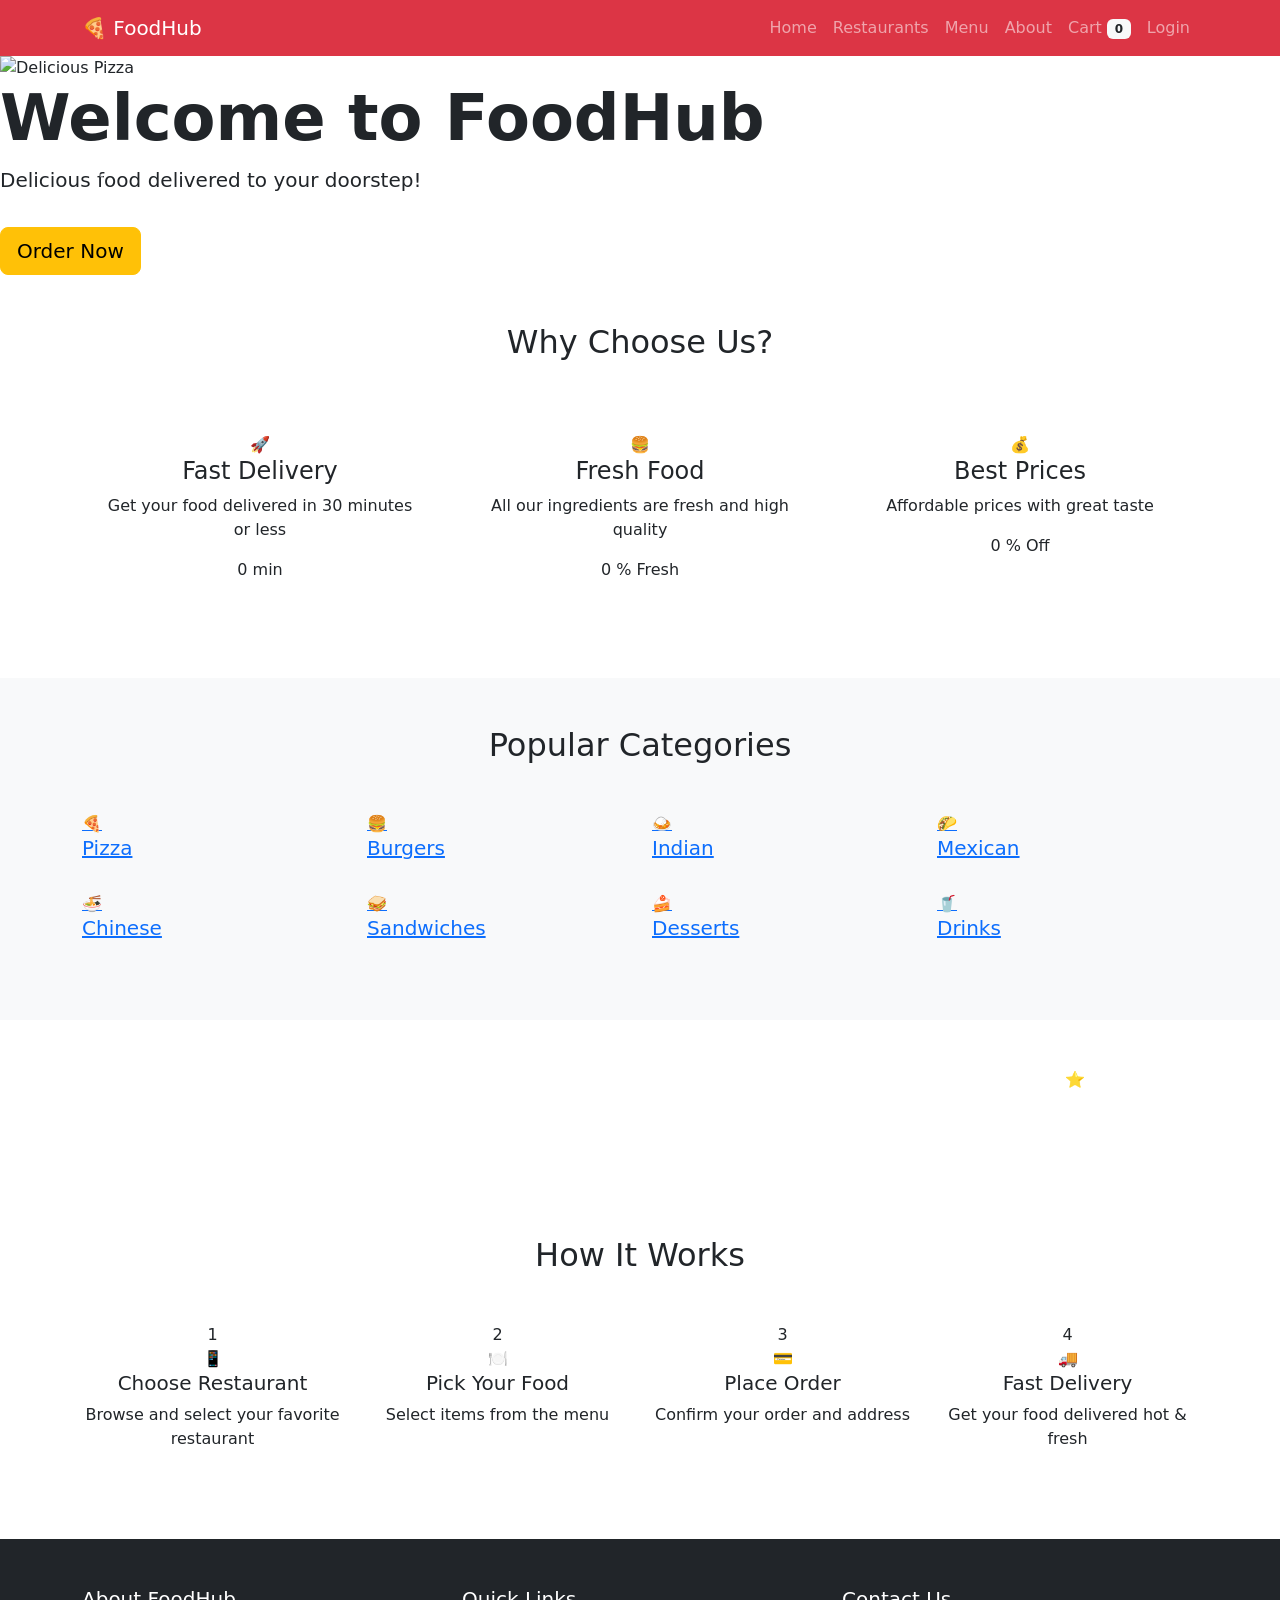
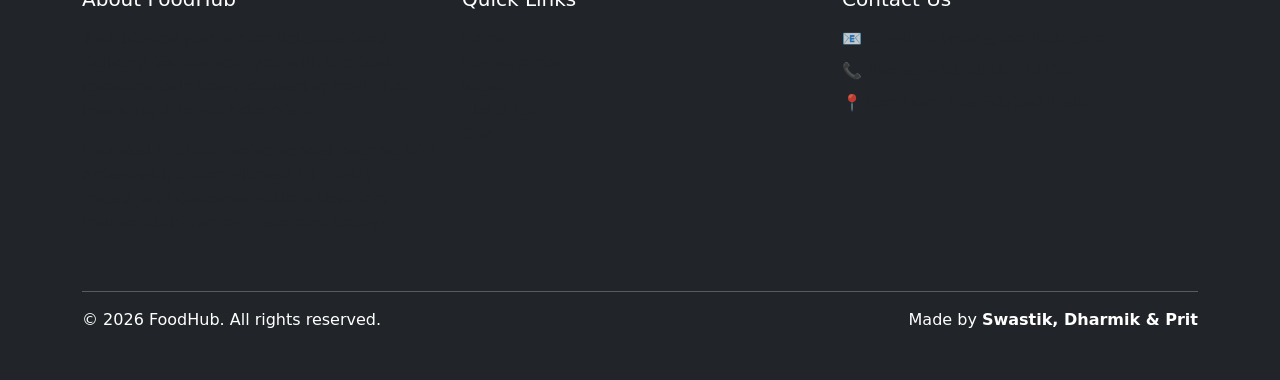
==== index.html @ e94e5028 "Add files via upload" ====
<!DOCTYPE html>
<html lang="en">
<head>
    <meta charset="UTF-8">
    <meta name="viewport" content="width=device-width, initial-scale=1.0">
    <title>FoodHub - Home</title>
    <!-- Bootstrap CSS -->
    <link href="https://cdn.jsdelivr.net/npm/bootstrap@5.3.0/dist/css/bootstrap.min.css" rel="stylesheet">
    <!-- Custom CSS -->
    <link rel="stylesheet" href="css/style.css">
</head>
<body>
    <!-- Navigation Bar -->
    <nav class="navbar navbar-expand-lg navbar-dark bg-danger">
        <div class="container">
            <a class="navbar-brand" href="index.html">🍕 FoodHub</a>
            <button class="navbar-toggler" type="button" data-bs-toggle="collapse" data-bs-target="#navbarNav">
                <span class="navbar-toggler-icon"></span>
            </button>
            <div class="collapse navbar-collapse" id="navbarNav">
                <ul class="navbar-nav ms-auto">
                    <li class="nav-item">
                        <a class="nav-link" href="index.html">Home</a>
                    </li>
                    <li class="nav-item">
                        <a class="nav-link" href="restaurants.html">Restaurants</a>
                    </li>
                    <li class="nav-item">
                        <a class="nav-link" href="menu.html">Menu</a>
                    </li>
                    <li class="nav-item">
                        <a class="nav-link" href="about.html">About</a>
                    </li>
                    <li class="nav-item">
                        <a class="nav-link" href="cart.html">Cart <span id="cartCount" class="badge bg-light text-dark">0</span></a>
                    </li>
                    <li class="nav-item">
                        <a class="nav-link" href="login.html" id="authLink">Login</a>
                    </li>
                </ul>
            </div>
        </div>
    </nav>

    <!-- Carousel Section -->
    <div id="foodCarousel" class="carousel slide" data-bs-ride="carousel">
        <!-- Carousel Indicators -->
        <div class="carousel-indicators">
            <button type="button" data-bs-target="#foodCarousel" data-bs-slide-to="0" class="active"></button>
            <button type="button" data-bs-target="#foodCarousel" data-bs-slide-to="1"></button>
            <button type="button" data-bs-target="#foodCarousel" data-bs-slide-to="2"></button>
        </div>

        <!-- Carousel Slides -->
        <div class="carousel-inner">
            <!-- Slide 1 -->
            <div class="carousel-item active">
                <img src="https://images.unsplash.com/photo-1513104890138-7c749659a591?w=1200&h=500&fit=crop" class="d-block w-100 carousel-img" alt="Delicious Pizza">
                <div class="carousel-caption-overlay">
                    <div class="carousel-caption-custom">
                        <h1 class="display-3 fw-bold">Welcome to FoodHub</h1>
                        <p class="lead">Delicious food delivered to your doorstep!</p>
                        <a href="menu.html" class="btn btn-warning btn-lg mt-3">Order Now</a>
                    </div>
                </div>
            </div>

            <!-- Slide 2 -->
            <div class="carousel-item">
                <img src="https://images.unsplash.com/photo-1565299624946-b28f40a0ae38?w=1200&h=500&fit=crop" class="d-block w-100 carousel-img" alt="Fresh Pizza">
                <div class="carousel-caption-overlay">
                    <div class="carousel-caption-custom">
                        <h1 class="display-3 fw-bold">🍕 Fresh Pizza</h1>
                        <p class="lead">Hot & delicious pizzas made with love</p>
                        <a href="menu.html" class="btn btn-danger btn-lg mt-3">View Menu</a>
                    </div>
                </div>
            </div>

            <!-- Slide 3 -->
            <div class="carousel-item">
                <img src="https://images.unsplash.com/photo-1568901346375-23c9450c58cd?w=1200&h=500&fit=crop" class="d-block w-100 carousel-img" alt="Tasty Burgers">
                <div class="carousel-caption-overlay">
                    <div class="carousel-caption-custom">
                        <h1 class="display-3 fw-bold">🍔 Tasty Burgers</h1>
                        <p class="lead">Juicy burgers that melt in your mouth</p>
                        <a href="menu.html" class="btn btn-success btn-lg mt-3">Order Now</a>
                    </div>
                </div>
            </div>
        </div>

        <!-- Carousel Controls -->
        <button class="carousel-control-prev" type="button" data-bs-target="#foodCarousel" data-bs-slide="prev">
            <span class="carousel-control-prev-icon"></span>
            <span class="visually-hidden">Previous</span>
        </button>
        <button class="carousel-control-next" type="button" data-bs-target="#foodCarousel" data-bs-slide="next">
            <span class="carousel-control-next-icon"></span>
            <span class="visually-hidden">Next</span>
        </button>
    </div>

    <!-- Features Section -->
    <section class="py-5">
        <div class="container">
            <h2 class="text-center mb-5 animate-title">Why Choose Us?</h2>
            <div class="row">
                <div class="col-md-4 text-center mb-4">
                    <div class="feature-box p-4 animate-box" data-delay="0">
                        <div class="feature-icon">🚀</div>
                        <h4>Fast Delivery</h4>
                        <p>Get your food delivered in 30 minutes or less</p>
                        <div class="feature-stats">
                            <span class="counter" data-target="30">0</span>
                            <span> min</span>
                        </div>
                    </div>
                </div>
                <div class="col-md-4 text-center mb-4">
                    <div class="feature-box p-4 animate-box" data-delay="200">
                        <div class="feature-icon">🍔</div>
                        <h4>Fresh Food</h4>
                        <p>All our ingredients are fresh and high quality</p>
                        <div class="feature-stats">
                            <span class="counter" data-target="100">0</span>
                            <span>% Fresh</span>
                        </div>
                    </div>
                </div>
                <div class="col-md-4 text-center mb-4">
                    <div class="feature-box p-4 animate-box" data-delay="400">
                        <div class="feature-icon">💰</div>
                        <h4>Best Prices</h4>
                        <p>Affordable prices with great taste</p>
                        <div class="feature-stats">
                            <span class="counter" data-target="50">0</span>
                            <span>% Off</span>
                        </div>
                    </div>
                </div>
            </div>
        </div>
    </section>

    <!-- Popular Categories Section -->
    <section class="py-5 bg-light">
        <div class="container">
            <h2 class="text-center mb-5">Popular Categories</h2>
            <div class="row">
                <div class="col-6 col-md-3 mb-4">
                    <a href="restaurants.html" class="category-card">
                        <div class="category-icon">🍕</div>
                        <h5>Pizza</h5>
                    </a>
                </div>
                <div class="col-6 col-md-3 mb-4">
                    <a href="restaurants.html" class="category-card">
                        <div class="category-icon">🍔</div>
                        <h5>Burgers</h5>
                    </a>
                </div>
                <div class="col-6 col-md-3 mb-4">
                    <a href="restaurants.html" class="category-card">
                        <div class="category-icon">🍛</div>
                        <h5>Indian</h5>
                    </a>
                </div>
                <div class="col-6 col-md-3 mb-4">
                    <a href="restaurants.html" class="category-card">
                        <div class="category-icon">🌮</div>
                        <h5>Mexican</h5>
                    </a>
                </div>
                <div class="col-6 col-md-3 mb-4">
                    <a href="restaurants.html" class="category-card">
                        <div class="category-icon">🍜</div>
                        <h5>Chinese</h5>
                    </a>
                </div>
                <div class="col-6 col-md-3 mb-4">
                    <a href="restaurants.html" class="category-card">
                        <div class="category-icon">🥪</div>
                        <h5>Sandwiches</h5>
                    </a>
                </div>
                <div class="col-6 col-md-3 mb-4">
                    <a href="restaurants.html" class="category-card">
                        <div class="category-icon">🍰</div>
                        <h5>Desserts</h5>
                    </a>
                </div>
                <div class="col-6 col-md-3 mb-4">
                    <a href="restaurants.html" class="category-card">
                        <div class="category-icon">🥤</div>
                        <h5>Drinks</h5>
                    </a>
                </div>
            </div>
        </div>
    </section>

    <!-- Stats Section -->
    <section class="py-5 stats-section">
        <div class="container">
            <div class="row text-center text-white">
                <div class="col-md-3 mb-4">
                    <div class="stat-box">
                        <div class="stat-number">
                            <span class="counter" data-target="500">0</span>
                            <span>+</span>
                        </div>
                        <div class="stat-label">Happy Customers</div>
                    </div>
                </div>
                <div class="col-md-3 mb-4">
                    <div class="stat-box">
                        <div class="stat-number">
                            <span class="counter" data-target="50">0</span>
                            <span>+</span>
                        </div>
                        <div class="stat-label">Restaurant Partners</div>
                    </div>
                </div>
                <div class="col-md-3 mb-4">
                    <div class="stat-box">
                        <div class="stat-number">
                            <span class="counter" data-target="1000">0</span>
                            <span>+</span>
                        </div>
                        <div class="stat-label">Orders Delivered</div>
                    </div>
                </div>
                <div class="col-md-3 mb-4">
                    <div class="stat-box">
                        <div class="stat-number">
                            <span class="counter" data-target="4.8">0</span>
                            <span>⭐</span>
                        </div>
                        <div class="stat-label">Average Rating</div>
                    </div>
                </div>
            </div>
        </div>
    </section>

    <!-- How It Works Section -->
    <section class="py-5">
        <div class="container">
            <h2 class="text-center mb-5">How It Works</h2>
            <div class="row">
                <div class="col-md-3 text-center mb-4">
                    <div class="step-box">
                        <div class="step-number">1</div>
                        <div class="step-icon">📱</div>
                        <h5>Choose Restaurant</h5>
                        <p>Browse and select your favorite restaurant</p>
                    </div>
                </div>
                <div class="col-md-3 text-center mb-4">
                    <div class="step-box">
                        <div class="step-number">2</div>
                        <div class="step-icon">🍽️</div>
                        <h5>Pick Your Food</h5>
                        <p>Select items from the menu</p>
                    </div>
                </div>
                <div class="col-md-3 text-center mb-4">
                    <div class="step-box">
                        <div class="step-number">3</div>
                        <div class="step-icon">💳</div>
                        <h5>Place Order</h5>
                        <p>Confirm your order and address</p>
                    </div>
                </div>
                <div class="col-md-3 text-center mb-4">
                    <div class="step-box">
                        <div class="step-number">4</div>
                        <div class="step-icon">🚚</div>
                        <h5>Fast Delivery</h5>
                        <p>Get your food delivered hot & fresh</p>
                    </div>
                </div>
            </div>
        </div>
    </section>

    <!-- Footer -->
<footer class="bg-dark text-white py-5">
    <div class="container">
        <div class="row">
            <!-- About Section -->
            <div class="col-md-4 mb-4">
                <h5 class="mb-3">About FoodHub</h5>
                <p class="text-muted">Your trusted partner for delicious food delivery. We connect you with the best restaurants in town, delivering fresh, hot meals right to your doorstep.</p>
                <p class="text-muted">Founded in 2026, we've served over 50,000 orders with a commitment to quality, speed, and customer satisfaction. Join thousands of happy customers today!</p>
            </div>
            
            <!-- Quick Links -->
            <div class="col-md-4 mb-4">
                <h5 class="mb-3">Quick Links</h5>
                <ul class="list-unstyled">
                    <li><a href="index.html" class="text-muted text-decoration-none">Home</a></li>
                    <li><a href="restaurants.html" class="text-muted text-decoration-none">Restaurants</a></li>
                    <li><a href="menu.html" class="text-muted text-decoration-none">Menu</a></li>
                    <li><a href="about.html" class="text-muted text-decoration-none">About Us</a></li>
                    <li><a href="cart.html" class="text-muted text-decoration-none">Cart</a></li>
                </ul>
            </div>
            
            <!-- Contact Section -->
            <div class="col-md-4 mb-4">
                <h5 class="mb-3">Contact Us</h5>
                <ul class="list-unstyled text-muted">
                    <li class="mb-2">📧 Email: <a href="mailto:support@foodhub.com" class="text-muted text-decoration-none">support@foodhub.com</a></li>
                    <li class="mb-2">📞 Phone: +91 90164 71728</li>
                    <li class="mb-2">📍 Location: Ahemdabad, India</li>
                </ul>
            </div>
        </div>
        
        <hr class="bg-secondary">
        
        <div class="row">
            <div class="col-md-6 text-center text-md-start">
                <p class="mb-0">&copy; 2026 FoodHub. All rights reserved.</p>
            </div>
            <div class="col-md-6 text-center text-md-end">
                <p class="mb-0">Made by <strong>Swastik, Dharmik & Prit</strong></p>
            </div>
        </div>
    </div>
</footer>


    <script src="https://cdn.jsdelivr.net/npm/bootstrap@5.3.0/dist/js/bootstrap.bundle.min.js"></script>
    <!-- Custom JS -->
    <script src="js/main.js"></script>
    <script src="js/home.js"></script>
</body>
</html>
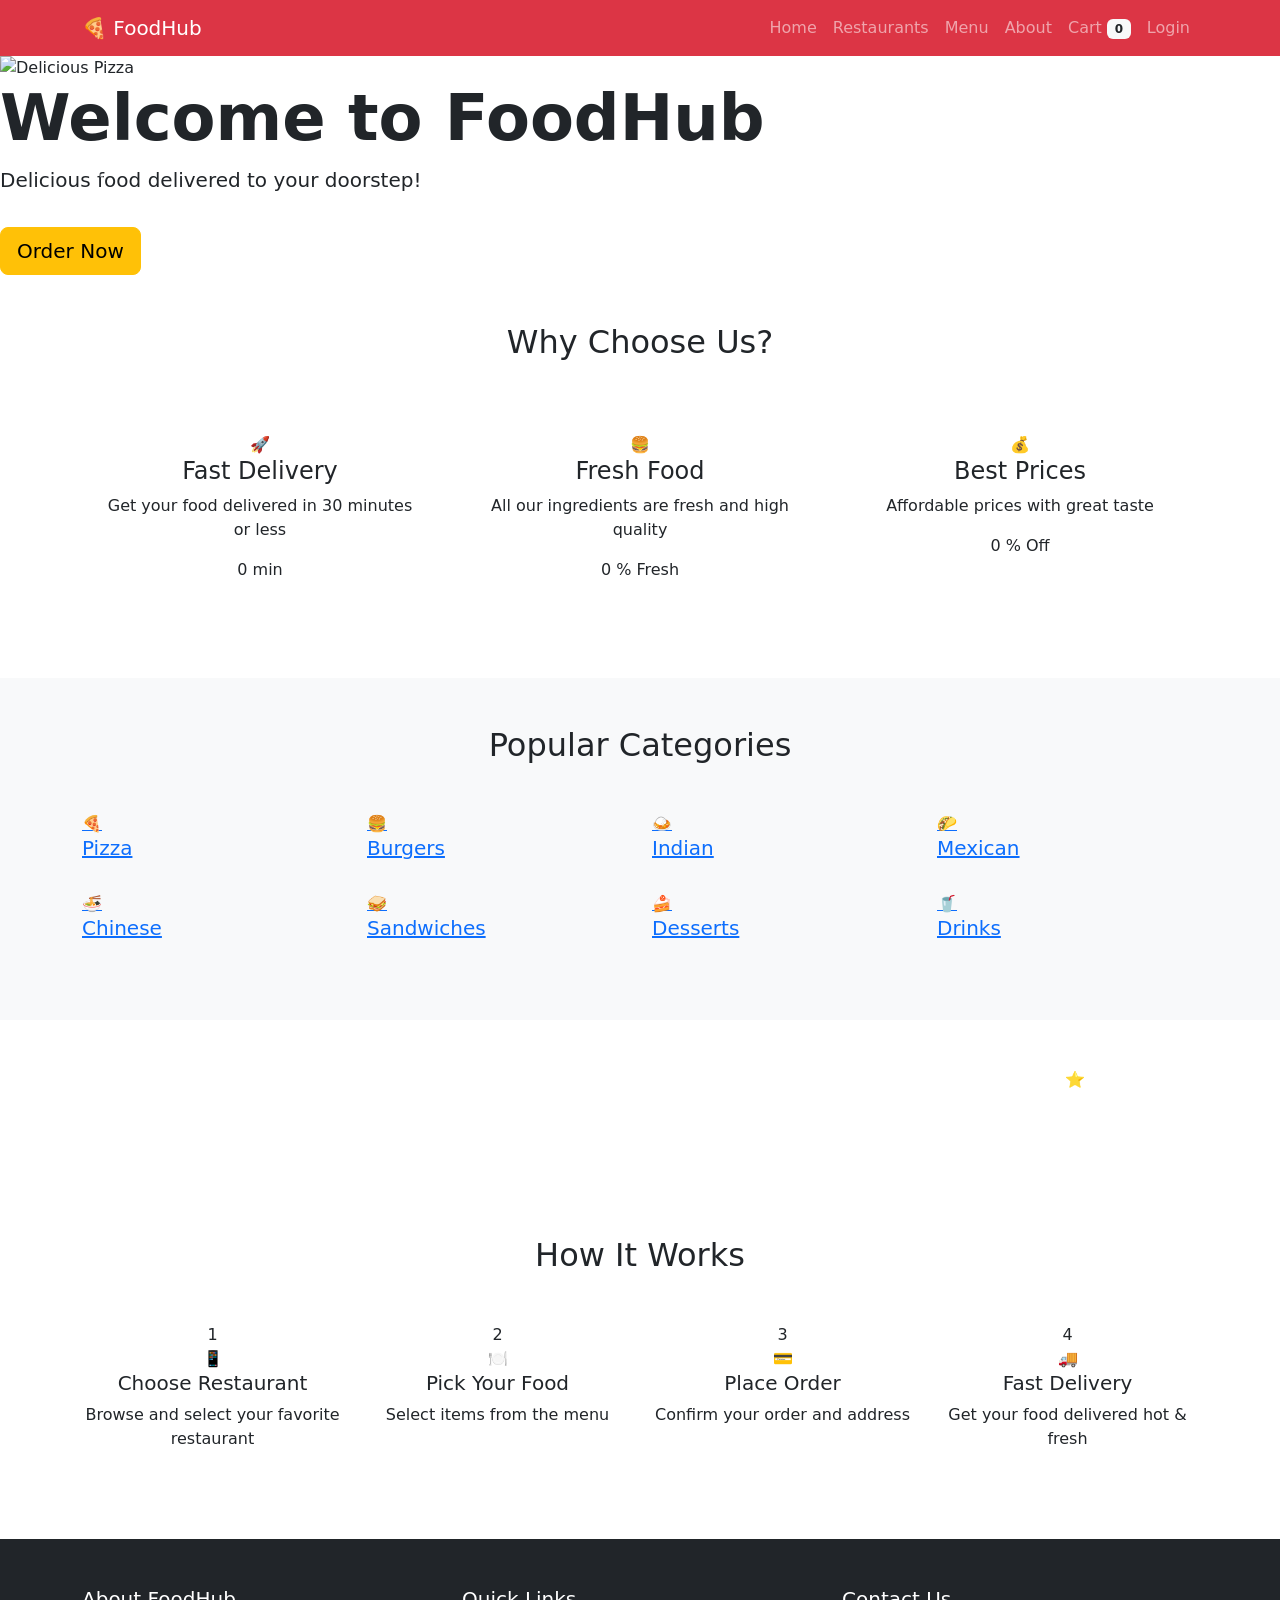
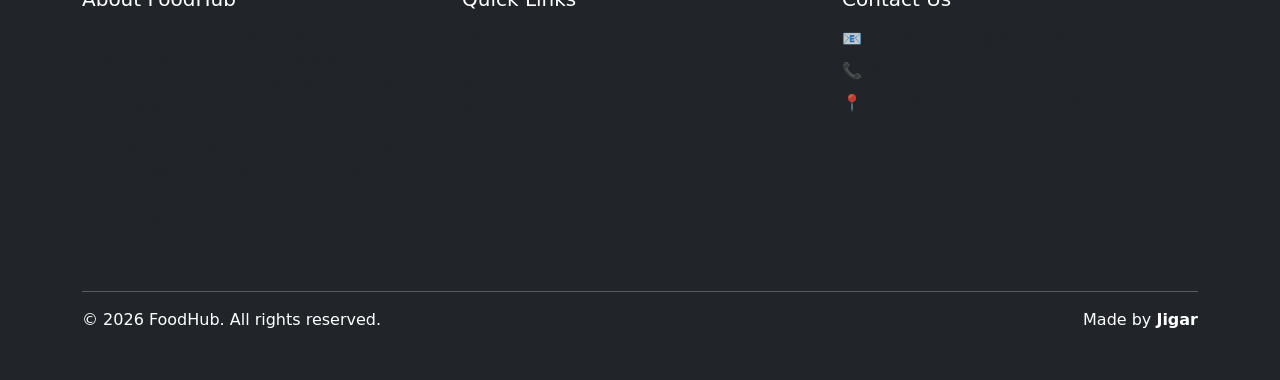
==== commit 3b7ec42e: "Update index.html" ====
--- a/index.html
+++ b/index.html
@@ -313,7 +313,7 @@
                 <h5 class="mb-3">Contact Us</h5>
                 <ul class="list-unstyled text-muted">
                     <li class="mb-2">📧 Email: <a href="mailto:support@foodhub.com" class="text-muted text-decoration-none">support@foodhub.com</a></li>
-                    <li class="mb-2">📞 Phone: +91 90164 71728</li>
+                    <li class="mb-2">📞 Phone: +91 </li>
                     <li class="mb-2">📍 Location: Ahemdabad, India</li>
                 </ul>
             </div>
@@ -326,7 +326,7 @@
                 <p class="mb-0">&copy; 2026 FoodHub. All rights reserved.</p>
             </div>
             <div class="col-md-6 text-center text-md-end">
-                <p class="mb-0">Made by <strong>Swastik, Dharmik & Prit</strong></p>
+                <p class="mb-0">Made by <strong>Jigar</strong></p>
             </div>
         </div>
     </div>
